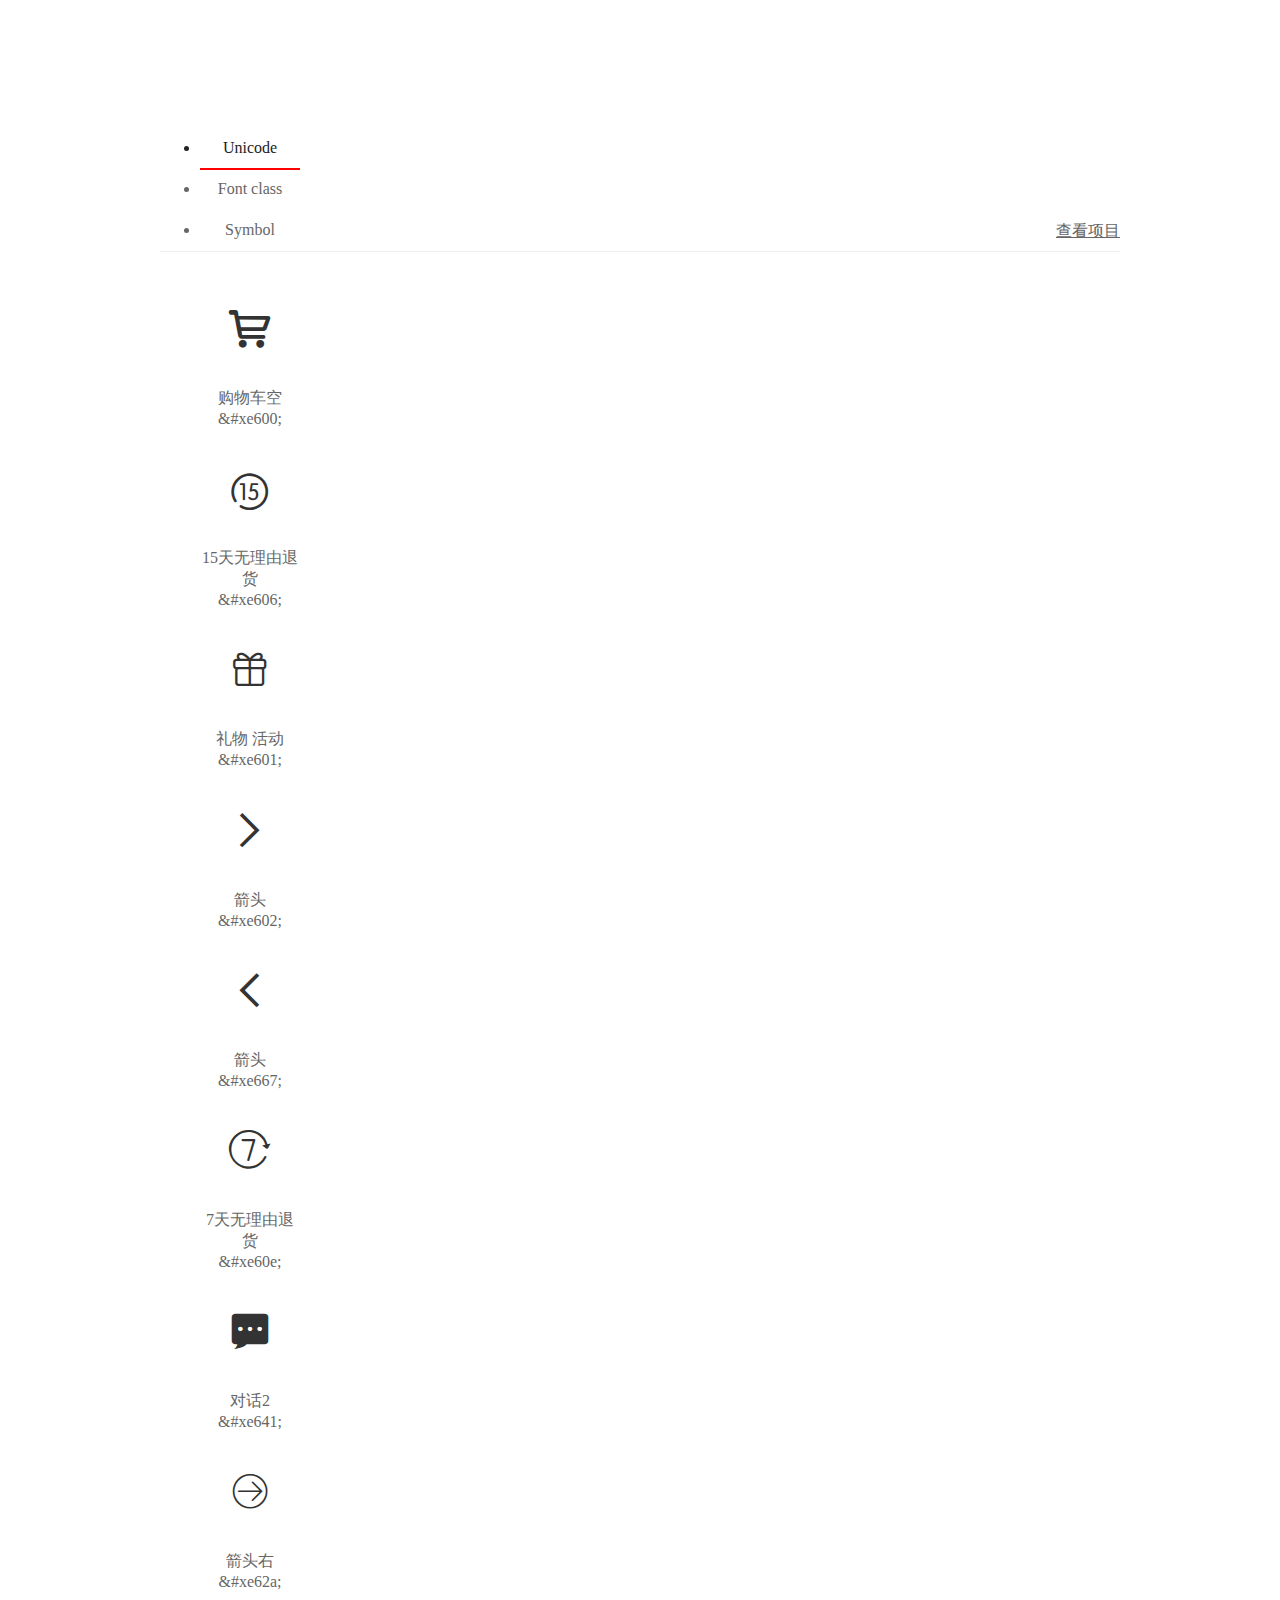
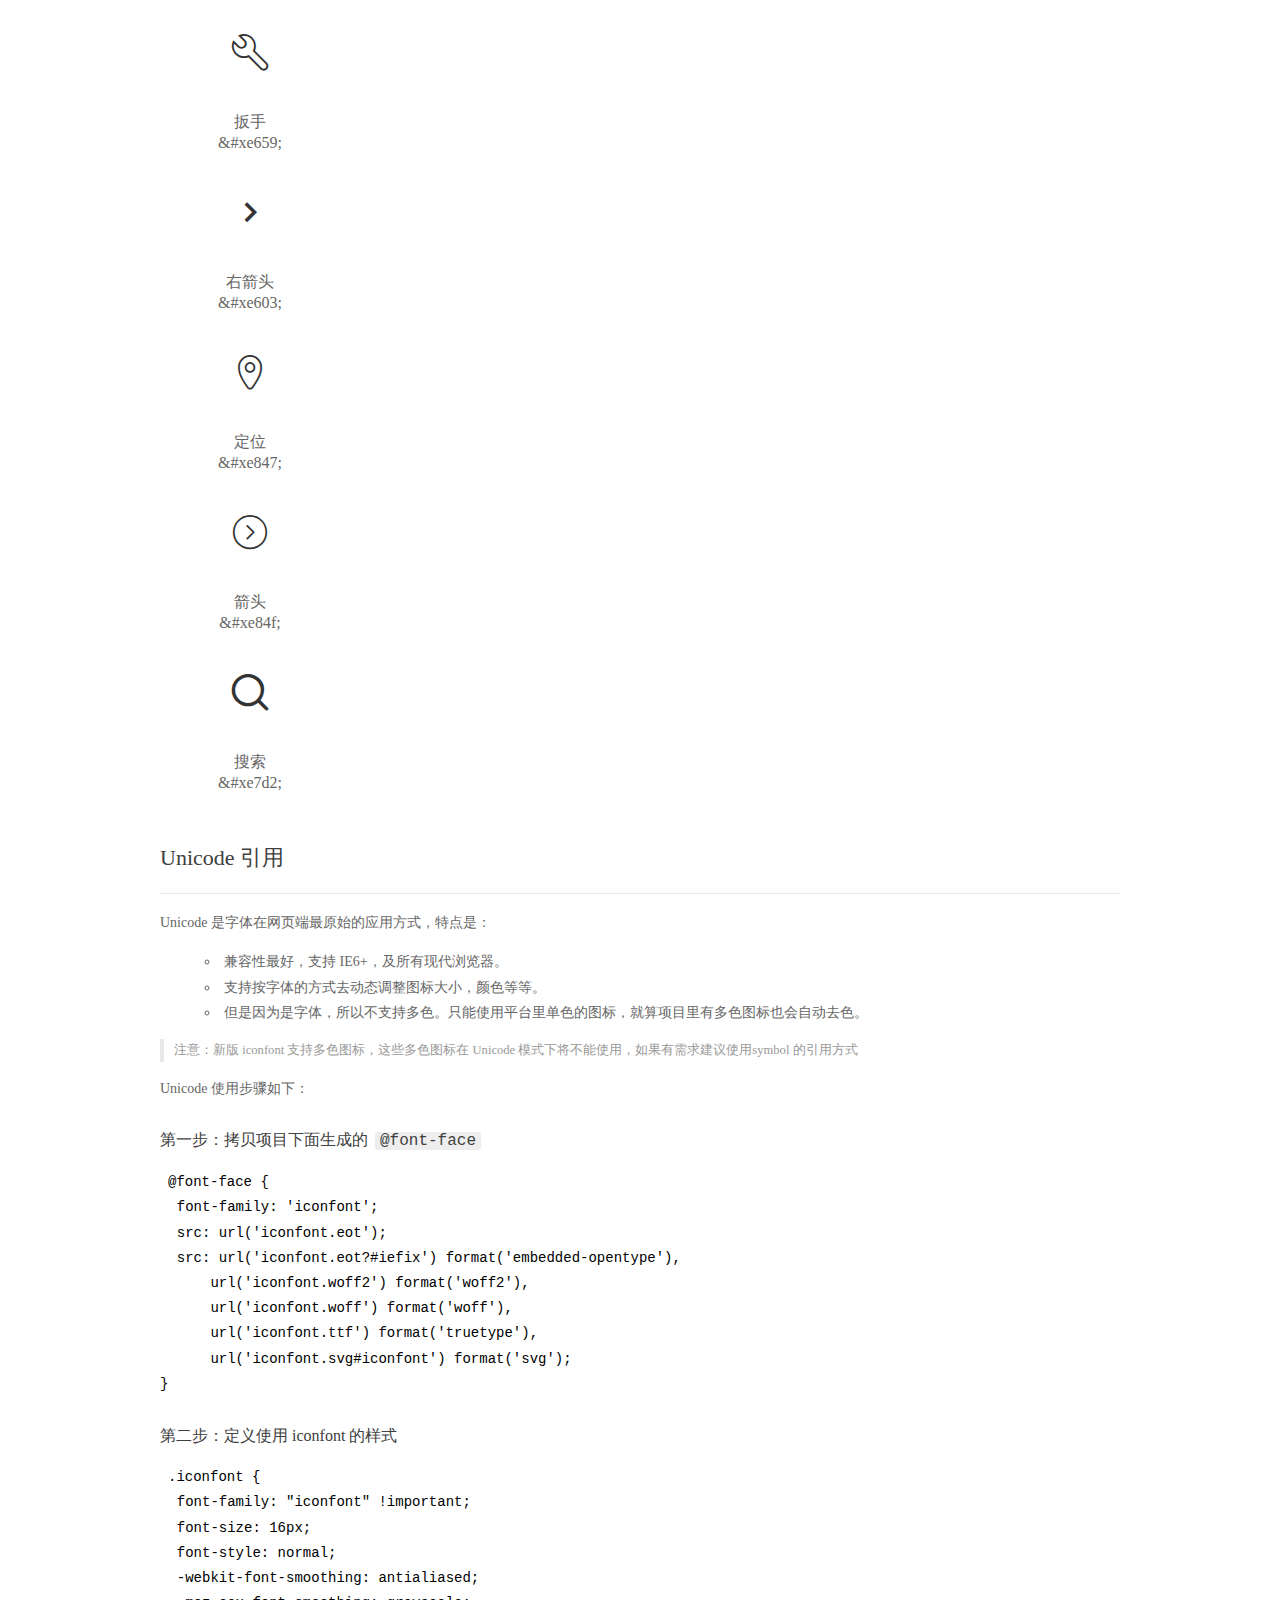
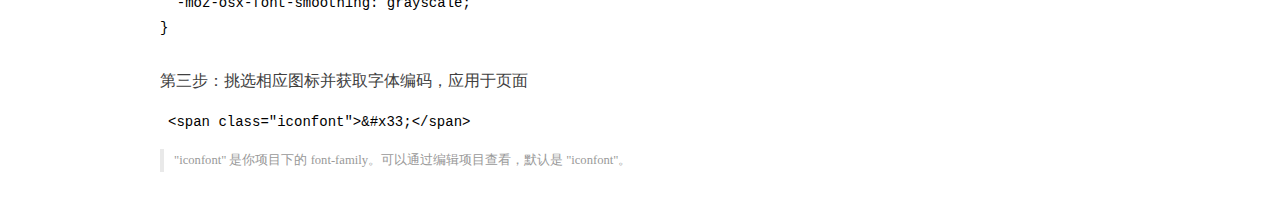
==== iconfont/demo_index.html @ 353aca3d "first submit" ====
<!DOCTYPE html>
<html>
<head>
  <meta charset="utf-8"/>
  <title>IconFont Demo</title>
  <link rel="shortcut icon" href="https://gtms04.alicdn.com/tps/i4/TB1_oz6GVXXXXaFXpXXJDFnIXXX-64-64.ico" type="image/x-icon"/>
  <link rel="stylesheet" href="https://g.alicdn.com/thx/cube/1.3.2/cube.min.css">
  <link rel="stylesheet" href="demo.css">
  <link rel="stylesheet" href="iconfont.css">
  <script src="iconfont.js"></script>
  <!-- jQuery -->
  <script src="https://a1.alicdn.com/oss/uploads/2018/12/26/7bfddb60-08e8-11e9-9b04-53e73bb6408b.js"></script>
  <!-- 代码高亮 -->
  <script src="https://a1.alicdn.com/oss/uploads/2018/12/26/a3f714d0-08e6-11e9-8a15-ebf944d7534c.js"></script>
</head>
<body>
  <div class="main">
    <h1 class="logo"><a href="https://www.iconfont.cn/" title="iconfont 首页" target="_blank">&#xe86b;</a></h1>
    <div class="nav-tabs">
      <ul id="tabs" class="dib-box">
        <li class="dib active"><span>Unicode</span></li>
        <li class="dib"><span>Font class</span></li>
        <li class="dib"><span>Symbol</span></li>
      </ul>
      
      <a href="https://www.iconfont.cn/manage/index?manage_type=myprojects&projectId=1374970" target="_blank" class="nav-more">查看项目</a>
      
    </div>
    <div class="tab-container">
      <div class="content unicode" style="display: block;">
          <ul class="icon_lists dib-box">
          
            <li class="dib">
              <span class="icon iconfont">&#xe600;</span>
                <div class="name">购物车空</div>
                <div class="code-name">&amp;#xe600;</div>
              </li>
          
            <li class="dib">
              <span class="icon iconfont">&#xe606;</span>
                <div class="name">15天无理由退货</div>
                <div class="code-name">&amp;#xe606;</div>
              </li>
          
            <li class="dib">
              <span class="icon iconfont">&#xe601;</span>
                <div class="name">礼物 活动</div>
                <div class="code-name">&amp;#xe601;</div>
              </li>
          
            <li class="dib">
              <span class="icon iconfont">&#xe602;</span>
                <div class="name">箭头</div>
                <div class="code-name">&amp;#xe602;</div>
              </li>
          
            <li class="dib">
              <span class="icon iconfont">&#xe667;</span>
                <div class="name">箭头</div>
                <div class="code-name">&amp;#xe667;</div>
              </li>
          
            <li class="dib">
              <span class="icon iconfont">&#xe60e;</span>
                <div class="name">7天无理由退货</div>
                <div class="code-name">&amp;#xe60e;</div>
              </li>
          
            <li class="dib">
              <span class="icon iconfont">&#xe641;</span>
                <div class="name">对话2</div>
                <div class="code-name">&amp;#xe641;</div>
              </li>
          
            <li class="dib">
              <span class="icon iconfont">&#xe62a;</span>
                <div class="name">箭头右</div>
                <div class="code-name">&amp;#xe62a;</div>
              </li>
          
            <li class="dib">
              <span class="icon iconfont">&#xe659;</span>
                <div class="name">扳手</div>
                <div class="code-name">&amp;#xe659;</div>
              </li>
          
            <li class="dib">
              <span class="icon iconfont">&#xe603;</span>
                <div class="name">右箭头</div>
                <div class="code-name">&amp;#xe603;</div>
              </li>
          
            <li class="dib">
              <span class="icon iconfont">&#xe847;</span>
                <div class="name">定位</div>
                <div class="code-name">&amp;#xe847;</div>
              </li>
          
            <li class="dib">
              <span class="icon iconfont">&#xe84f;</span>
                <div class="name">箭头</div>
                <div class="code-name">&amp;#xe84f;</div>
              </li>
          
            <li class="dib">
              <span class="icon iconfont">&#xe7d2;</span>
                <div class="name">搜索</div>
                <div class="code-name">&amp;#xe7d2;</div>
              </li>
          
          </ul>
          <div class="article markdown">
          <h2 id="unicode-">Unicode 引用</h2>
          <hr>

          <p>Unicode 是字体在网页端最原始的应用方式，特点是：</p>
          <ul>
            <li>兼容性最好，支持 IE6+，及所有现代浏览器。</li>
            <li>支持按字体的方式去动态调整图标大小，颜色等等。</li>
            <li>但是因为是字体，所以不支持多色。只能使用平台里单色的图标，就算项目里有多色图标也会自动去色。</li>
          </ul>
          <blockquote>
            <p>注意：新版 iconfont 支持多色图标，这些多色图标在 Unicode 模式下将不能使用，如果有需求建议使用symbol 的引用方式</p>
          </blockquote>
          <p>Unicode 使用步骤如下：</p>
          <h3 id="-font-face">第一步：拷贝项目下面生成的 <code>@font-face</code></h3>
<pre><code class="language-css"
>@font-face {
  font-family: 'iconfont';
  src: url('iconfont.eot');
  src: url('iconfont.eot?#iefix') format('embedded-opentype'),
      url('iconfont.woff2') format('woff2'),
      url('iconfont.woff') format('woff'),
      url('iconfont.ttf') format('truetype'),
      url('iconfont.svg#iconfont') format('svg');
}
</code></pre>
          <h3 id="-iconfont-">第二步：定义使用 iconfont 的样式</h3>
<pre><code class="language-css"
>.iconfont {
  font-family: "iconfont" !important;
  font-size: 16px;
  font-style: normal;
  -webkit-font-smoothing: antialiased;
  -moz-osx-font-smoothing: grayscale;
}
</code></pre>
          <h3 id="-">第三步：挑选相应图标并获取字体编码，应用于页面</h3>
<pre>
<code class="language-html"
>&lt;span class="iconfont"&gt;&amp;#x33;&lt;/span&gt;
</code></pre>
          <blockquote>
            <p>"iconfont" 是你项目下的 font-family。可以通过编辑项目查看，默认是 "iconfont"。</p>
          </blockquote>
          </div>
      </div>
      <div class="content font-class">
        <ul class="icon_lists dib-box">
          
          <li class="dib">
            <span class="icon iconfont icon-gouwuchekong"></span>
            <div class="name">
              购物车空
            </div>
            <div class="code-name">.icon-gouwuchekong
            </div>
          </li>
          
          <li class="dib">
            <span class="icon iconfont icon-15tianwuliyoutuihuo"></span>
            <div class="name">
              15天无理由退货
            </div>
            <div class="code-name">.icon-15tianwuliyoutuihuo
            </div>
          </li>
          
          <li class="dib">
            <span class="icon iconfont icon-liwuhuodong"></span>
            <div class="name">
              礼物 活动
            </div>
            <div class="code-name">.icon-liwuhuodong
            </div>
          </li>
          
          <li class="dib">
            <span class="icon iconfont icon-arrow-right"></span>
            <div class="name">
              箭头
            </div>
            <div class="code-name">.icon-arrow-right
            </div>
          </li>
          
          <li class="dib">
            <span class="icon iconfont icon-jiantou-copy"></span>
            <div class="name">
              箭头
            </div>
            <div class="code-name">.icon-jiantou-copy
            </div>
          </li>
          
          <li class="dib">
            <span class="icon iconfont icon-7tianwuliyoutuihuo"></span>
            <div class="name">
              7天无理由退货
            </div>
            <div class="code-name">.icon-7tianwuliyoutuihuo
            </div>
          </li>
          
          <li class="dib">
            <span class="icon iconfont icon-duihua2"></span>
            <div class="name">
              对话2
            </div>
            <div class="code-name">.icon-duihua2
            </div>
          </li>
          
          <li class="dib">
            <span class="icon iconfont icon-jiantouyou"></span>
            <div class="name">
              箭头右
            </div>
            <div class="code-name">.icon-jiantouyou
            </div>
          </li>
          
          <li class="dib">
            <span class="icon iconfont icon-banshou"></span>
            <div class="name">
              扳手
            </div>
            <div class="code-name">.icon-banshou
            </div>
          </li>
          
          <li class="dib">
            <span class="icon iconfont icon-ic_arrow_r"></span>
            <div class="name">
              右箭头
            </div>
            <div class="code-name">.icon-ic_arrow_r
            </div>
          </li>
          
          <li class="dib">
            <span class="icon iconfont icon-dingwei"></span>
            <div class="name">
              定位
            </div>
            <div class="code-name">.icon-dingwei
            </div>
          </li>
          
          <li class="dib">
            <span class="icon iconfont icon-jiantou"></span>
            <div class="name">
              箭头
            </div>
            <div class="code-name">.icon-jiantou
            </div>
          </li>
          
          <li class="dib">
            <span class="icon iconfont icon-sousuo"></span>
            <div class="name">
              搜索
            </div>
            <div class="code-name">.icon-sousuo
            </div>
          </li>
          
        </ul>
        <div class="article markdown">
        <h2 id="font-class-">font-class 引用</h2>
        <hr>

        <p>font-class 是 Unicode 使用方式的一种变种，主要是解决 Unicode 书写不直观，语意不明确的问题。</p>
        <p>与 Unicode 使用方式相比，具有如下特点：</p>
        <ul>
          <li>兼容性良好，支持 IE8+，及所有现代浏览器。</li>
          <li>相比于 Unicode 语意明确，书写更直观。可以很容易分辨这个 icon 是什么。</li>
          <li>因为使用 class 来定义图标，所以当要替换图标时，只需要修改 class 里面的 Unicode 引用。</li>
          <li>不过因为本质上还是使用的字体，所以多色图标还是不支持的。</li>
        </ul>
        <p>使用步骤如下：</p>
        <h3 id="-fontclass-">第一步：引入项目下面生成的 fontclass 代码：</h3>
<pre><code class="language-html">&lt;link rel="stylesheet" href="./iconfont.css"&gt;
</code></pre>
        <h3 id="-">第二步：挑选相应图标并获取类名，应用于页面：</h3>
<pre><code class="language-html">&lt;span class="iconfont icon-xxx"&gt;&lt;/span&gt;
</code></pre>
        <blockquote>
          <p>"
            iconfont" 是你项目下的 font-family。可以通过编辑项目查看，默认是 "iconfont"。</p>
        </blockquote>
      </div>
      </div>
      <div class="content symbol">
          <ul class="icon_lists dib-box">
          
            <li class="dib">
                <svg class="icon svg-icon" aria-hidden="true">
                  <use xlink:href="#icon-gouwuchekong"></use>
                </svg>
                <div class="name">购物车空</div>
                <div class="code-name">#icon-gouwuchekong</div>
            </li>
          
            <li class="dib">
                <svg class="icon svg-icon" aria-hidden="true">
                  <use xlink:href="#icon-15tianwuliyoutuihuo"></use>
                </svg>
                <div class="name">15天无理由退货</div>
                <div class="code-name">#icon-15tianwuliyoutuihuo</div>
            </li>
          
            <li class="dib">
                <svg class="icon svg-icon" aria-hidden="true">
                  <use xlink:href="#icon-liwuhuodong"></use>
                </svg>
                <div class="name">礼物 活动</div>
                <div class="code-name">#icon-liwuhuodong</div>
            </li>
          
            <li class="dib">
                <svg class="icon svg-icon" aria-hidden="true">
                  <use xlink:href="#icon-arrow-right"></use>
                </svg>
                <div class="name">箭头</div>
                <div class="code-name">#icon-arrow-right</div>
            </li>
          
            <li class="dib">
                <svg class="icon svg-icon" aria-hidden="true">
                  <use xlink:href="#icon-jiantou-copy"></use>
                </svg>
                <div class="name">箭头</div>
                <div class="code-name">#icon-jiantou-copy</div>
            </li>
          
            <li class="dib">
                <svg class="icon svg-icon" aria-hidden="true">
                  <use xlink:href="#icon-7tianwuliyoutuihuo"></use>
                </svg>
                <div class="name">7天无理由退货</div>
                <div class="code-name">#icon-7tianwuliyoutuihuo</div>
            </li>
          
            <li class="dib">
                <svg class="icon svg-icon" aria-hidden="true">
                  <use xlink:href="#icon-duihua2"></use>
                </svg>
                <div class="name">对话2</div>
                <div class="code-name">#icon-duihua2</div>
            </li>
          
            <li class="dib">
                <svg class="icon svg-icon" aria-hidden="true">
                  <use xlink:href="#icon-jiantouyou"></use>
                </svg>
                <div class="name">箭头右</div>
                <div class="code-name">#icon-jiantouyou</div>
            </li>
          
            <li class="dib">
                <svg class="icon svg-icon" aria-hidden="true">
                  <use xlink:href="#icon-banshou"></use>
                </svg>
                <div class="name">扳手</div>
                <div class="code-name">#icon-banshou</div>
            </li>
          
            <li class="dib">
                <svg class="icon svg-icon" aria-hidden="true">
                  <use xlink:href="#icon-ic_arrow_r"></use>
                </svg>
                <div class="name">右箭头</div>
                <div class="code-name">#icon-ic_arrow_r</div>
            </li>
          
            <li class="dib">
                <svg class="icon svg-icon" aria-hidden="true">
                  <use xlink:href="#icon-dingwei"></use>
                </svg>
                <div class="name">定位</div>
                <div class="code-name">#icon-dingwei</div>
            </li>
          
            <li class="dib">
                <svg class="icon svg-icon" aria-hidden="true">
                  <use xlink:href="#icon-jiantou"></use>
                </svg>
                <div class="name">箭头</div>
                <div class="code-name">#icon-jiantou</div>
            </li>
          
            <li class="dib">
                <svg class="icon svg-icon" aria-hidden="true">
                  <use xlink:href="#icon-sousuo"></use>
                </svg>
                <div class="name">搜索</div>
                <div class="code-name">#icon-sousuo</div>
            </li>
          
          </ul>
          <div class="article markdown">
          <h2 id="symbol-">Symbol 引用</h2>
          <hr>

          <p>这是一种全新的使用方式，应该说这才是未来的主流，也是平台目前推荐的用法。相关介绍可以参考这篇<a href="">文章</a>
            这种用法其实是做了一个 SVG 的集合，与另外两种相比具有如下特点：</p>
          <ul>
            <li>支持多色图标了，不再受单色限制。</li>
            <li>通过一些技巧，支持像字体那样，通过 <code>font-size</code>, <code>color</code> 来调整样式。</li>
            <li>兼容性较差，支持 IE9+，及现代浏览器。</li>
            <li>浏览器渲染 SVG 的性能一般，还不如 png。</li>
          </ul>
          <p>使用步骤如下：</p>
          <h3 id="-symbol-">第一步：引入项目下面生成的 symbol 代码：</h3>
<pre><code class="language-html">&lt;script src="./iconfont.js"&gt;&lt;/script&gt;
</code></pre>
          <h3 id="-css-">第二步：加入通用 CSS 代码（引入一次就行）：</h3>
<pre><code class="language-html">&lt;style&gt;
.icon {
  width: 1em;
  height: 1em;
  vertical-align: -0.15em;
  fill: currentColor;
  overflow: hidden;
}
&lt;/style&gt;
</code></pre>
          <h3 id="-">第三步：挑选相应图标并获取类名，应用于页面：</h3>
<pre><code class="language-html">&lt;svg class="icon" aria-hidden="true"&gt;
  &lt;use xlink:href="#icon-xxx"&gt;&lt;/use&gt;
&lt;/svg&gt;
</code></pre>
          </div>
      </div>

    </div>
  </div>
  <script>
  $(document).ready(function () {
      $('.tab-container .content:first').show()

      $('#tabs li').click(function (e) {
        var tabContent = $('.tab-container .content')
        var index = $(this).index()

        if ($(this).hasClass('active')) {
          return
        } else {
          $('#tabs li').removeClass('active')
          $(this).addClass('active')

          tabContent.hide().eq(index).fadeIn()
        }
      })
    })
  </script>
</body>
</html>
---- iconfont/demo.css ----
/* Logo 字体 */
@font-face {
  font-family: "iconfont logo";
  src: url('https://at.alicdn.com/t/font_985780_km7mi63cihi.eot?t=1545807318834');
  src: url('https://at.alicdn.com/t/font_985780_km7mi63cihi.eot?t=1545807318834#iefix') format('embedded-opentype'),
    url('https://at.alicdn.com/t/font_985780_km7mi63cihi.woff?t=1545807318834') format('woff'),
    url('https://at.alicdn.com/t/font_985780_km7mi63cihi.ttf?t=1545807318834') format('truetype'),
    url('https://at.alicdn.com/t/font_985780_km7mi63cihi.svg?t=1545807318834#iconfont') format('svg');
}

.logo {
  font-family: "iconfont logo";
  font-size: 160px;
  font-style: normal;
  -webkit-font-smoothing: antialiased;
  -moz-osx-font-smoothing: grayscale;
}

/* tabs */
.nav-tabs {
  position: relative;
}

.nav-tabs .nav-more {
  position: absolute;
  right: 0;
  bottom: 0;
  height: 42px;
  line-height: 42px;
  color: #666;
}

#tabs {
  border-bottom: 1px solid #eee;
}

#tabs li {
  cursor: pointer;
  width: 100px;
  height: 40px;
  line-height: 40px;
  text-align: center;
  font-size: 16px;
  border-bottom: 2px solid transparent;
  position: relative;
  z-index: 1;
  margin-bottom: -1px;
  color: #666;
}


#tabs .active {
  border-bottom-color: #f00;
  color: #222;
}

.tab-container .content {
  display: none;
}

/* 页面布局 */
.main {
  padding: 30px 100px;
  width: 960px;
  margin: 0 auto;
}

.main .logo {
  color: #333;
  text-align: left;
  margin-bottom: 30px;
  line-height: 1;
  height: 110px;
  margin-top: -50px;
  overflow: hidden;
  *zoom: 1;
}

.main .logo a {
  font-size: 160px;
  color: #333;
}

.helps {
  margin-top: 40px;
}

.helps pre {
  padding: 20px;
  margin: 10px 0;
  border: solid 1px #e7e1cd;
  background-color: #fffdef;
  overflow: auto;
}

.icon_lists {
  width: 100% !important;
  overflow: hidden;
  *zoom: 1;
}

.icon_lists li {
  width: 100px;
  margin-bottom: 10px;
  margin-right: 20px;
  text-align: center;
  list-style: none !important;
  cursor: default;
}

.icon_lists li .code-name {
  line-height: 1.2;
}

.icon_lists .icon {
  display: block;
  height: 100px;
  line-height: 100px;
  font-size: 42px;
  margin: 10px auto;
  color: #333;
  -webkit-transition: font-size 0.25s linear, width 0.25s linear;
  -moz-transition: font-size 0.25s linear, width 0.25s linear;
  transition: font-size 0.25s linear, width 0.25s linear;
}

.icon_lists .icon:hover {
  font-size: 100px;
}

.icon_lists .svg-icon {
  /* 通过设置 font-size 来改变图标大小 */
  width: 1em;
  /* 图标和文字相邻时，垂直对齐 */
  vertical-align: -0.15em;
  /* 通过设置 color 来改变 SVG 的颜色/fill */
  fill: currentColor;
  /* path 和 stroke 溢出 viewBox 部分在 IE 下会显示
      normalize.css 中也包含这行 */
  overflow: hidden;
}

.icon_lists li .name,
.icon_lists li .code-name {
  color: #666;
}

/* markdown 样式 */
.markdown {
  color: #666;
  font-size: 14px;
  line-height: 1.8;
}

.highlight {
  line-height: 1.5;
}

.markdown img {
  vertical-align: middle;
  max-width: 100%;
}

.markdown h1 {
  color: #404040;
  font-weight: 500;
  line-height: 40px;
  margin-bottom: 24px;
}

.markdown h2,
.markdown h3,
.markdown h4,
.markdown h5,
.markdown h6 {
  color: #404040;
  margin: 1.6em 0 0.6em 0;
  font-weight: 500;
  clear: both;
}

.markdown h1 {
  font-size: 28px;
}

.markdown h2 {
  font-size: 22px;
}

.markdown h3 {
  font-size: 16px;
}

.markdown h4 {
  font-size: 14px;
}

.markdown h5 {
  font-size: 12px;
}

.markdown h6 {
  font-size: 12px;
}

.markdown hr {
  height: 1px;
  border: 0;
  background: #e9e9e9;
  margin: 16px 0;
  clear: both;
}

.markdown p {
  margin: 1em 0;
}

.markdown>p,
.markdown>blockquote,
.markdown>.highlight,
.markdown>ol,
.markdown>ul {
  width: 80%;
}

.markdown ul>li {
  list-style: circle;
}

.markdown>ul li,
.markdown blockquote ul>li {
  margin-left: 20px;
  padding-left: 4px;
}

.markdown>ul li p,
.markdown>ol li p {
  margin: 0.6em 0;
}

.markdown ol>li {
  list-style: decimal;
}

.markdown>ol li,
.markdown blockquote ol>li {
  margin-left: 20px;
  padding-left: 4px;
}

.markdown code {
  margin: 0 3px;
  padding: 0 5px;
  background: #eee;
  border-radius: 3px;
}

.markdown strong,
.markdown b {
  font-weight: 600;
}

.markdown>table {
  border-collapse: collapse;
  border-spacing: 0px;
  empty-cells: show;
  border: 1px solid #e9e9e9;
  width: 95%;
  margin-bottom: 24px;
}

.markdown>table th {
  white-space: nowrap;
  color: #333;
  font-weight: 600;
}

.markdown>table th,
.markdown>table td {
  border: 1px solid #e9e9e9;
  padding: 8px 16px;
  text-align: left;
}

.markdown>table th {
  background: #F7F7F7;
}

.markdown blockquote {
  font-size: 90%;
  color: #999;
  border-left: 4px solid #e9e9e9;
  padding-left: 0.8em;
  margin: 1em 0;
}

.markdown blockquote p {
  margin: 0;
}

.markdown .anchor {
  opacity: 0;
  transition: opacity 0.3s ease;
  margin-left: 8px;
}

.markdown .waiting {
  color: #ccc;
}

.markdown h1:hover .anchor,
.markdown h2:hover .anchor,
.markdown h3:hover .anchor,
.markdown h4:hover .anchor,
.markdown h5:hover .anchor,
.markdown h6:hover .anchor {
  opacity: 1;
  display: inline-block;
}

.markdown>br,
.markdown>p>br {
  clear: both;
}


.hljs {
  display: block;
  background: white;
  padding: 0.5em;
  color: #333333;
  overflow-x: auto;
}

.hljs-comment,
.hljs-meta {
  color: #969896;
}

.hljs-string,
.hljs-variable,
.hljs-template-variable,
.hljs-strong,
.hljs-emphasis,
.hljs-quote {
  color: #df5000;
}

.hljs-keyword,
.hljs-selector-tag,
.hljs-type {
  color: #a71d5d;
}

.hljs-literal,
.hljs-symbol,
.hljs-bullet,
.hljs-attribute {
  color: #0086b3;
}

.hljs-section,
.hljs-name {
  color: #63a35c;
}

.hljs-tag {
  color: #333333;
}

.hljs-title,
.hljs-attr,
.hljs-selector-id,
.hljs-selector-class,
.hljs-selector-attr,
.hljs-selector-pseudo {
  color: #795da3;
}

.hljs-addition {
  color: #55a532;
  background-color: #eaffea;
}

.hljs-deletion {
  color: #bd2c00;
  background-color: #ffecec;
}

.hljs-link {
  text-decoration: underline;
}

/* 代码高亮 */
/* PrismJS 1.15.0
https://prismjs.com/download.html#themes=prism&languages=markup+css+clike+javascript */
/**
 * prism.js default theme for JavaScript, CSS and HTML
 * Based on dabblet (http://dabblet.com)
 * @author Lea Verou
 */
code[class*="language-"],
pre[class*="language-"] {
  color: black;
  background: none;
  text-shadow: 0 1px white;
  font-family: Consolas, Monaco, 'Andale Mono', 'Ubuntu Mono', monospace;
  text-align: left;
  white-space: pre;
  word-spacing: normal;
  word-break: normal;
  word-wrap: normal;
  line-height: 1.5;

  -moz-tab-size: 4;
  -o-tab-size: 4;
  tab-size: 4;

  -webkit-hyphens: none;
  -moz-hyphens: none;
  -ms-hyphens: none;
  hyphens: none;
}

pre[class*="language-"]::-moz-selection,
pre[class*="language-"] ::-moz-selection,
code[class*="language-"]::-moz-selection,
code[class*="language-"] ::-moz-selection {
  text-shadow: none;
  background: #b3d4fc;
}

pre[class*="language-"]::selection,
pre[class*="language-"] ::selection,
code[class*="language-"]::selection,
code[class*="language-"] ::selection {
  text-shadow: none;
  background: #b3d4fc;
}

@media print {

  code[class*="language-"],
  pre[class*="language-"] {
    text-shadow: none;
  }
}

/* Code blocks */
pre[class*="language-"] {
  padding: 1em;
  margin: .5em 0;
  overflow: auto;
}

:not(pre)>code[class*="language-"],
pre[class*="language-"] {
  background: #f5f2f0;
}

/* Inline code */
:not(pre)>code[class*="language-"] {
  padding: .1em;
  border-radius: .3em;
  white-space: normal;
}

.token.comment,
.token.prolog,
.token.doctype,
.token.cdata {
  color: slategray;
}

.token.punctuation {
  color: #999;
}

.namespace {
  opacity: .7;
}

.token.property,
.token.tag,
.token.boolean,
.token.number,
.token.constant,
.token.symbol,
.token.deleted {
  color: #905;
}

.token.selector,
.token.attr-name,
.token.string,
.token.char,
.token.builtin,
.token.inserted {
  color: #690;
}

.token.operator,
.token.entity,
.token.url,
.language-css .token.string,
.style .token.string {
  color: #9a6e3a;
  background: hsla(0, 0%, 100%, .5);
}

.token.atrule,
.token.attr-value,
.token.keyword {
  color: #07a;
}

.token.function,
.token.class-name {
  color: #DD4A68;
}

.token.regex,
.token.important,
.token.variable {
  color: #e90;
}

.token.important,
.token.bold {
  font-weight: bold;
}

.token.italic {
  font-style: italic;
}

.token.entity {
  cursor: help;
}
---- iconfont/iconfont.css ----
@font-face {font-family: "iconfont";
  src: url('iconfont.eot?t=1566984091043'); /* IE9 */
  src: url('iconfont.eot?t=1566984091043#iefix') format('embedded-opentype'), /* IE6-IE8 */
  url('[data-uri]') format('woff2'),
  url('iconfont.woff?t=1566984091043') format('woff'),
  url('iconfont.ttf?t=1566984091043') format('truetype'), /* chrome, firefox, opera, Safari, Android, iOS 4.2+ */
  url('iconfont.svg?t=1566984091043#iconfont') format('svg'); /* iOS 4.1- */
}

.iconfont {
  font-family: "iconfont" !important;
  font-size: 16px;
  font-style: normal;
  -webkit-font-smoothing: antialiased;
  -moz-osx-font-smoothing: grayscale;
}

.icon-gouwuchekong:before {
  content: "\e600";
}

.icon-15tianwuliyoutuihuo:before {
  content: "\e606";
}

.icon-liwuhuodong:before {
  content: "\e601";
}

.icon-arrow-right:before {
  content: "\e602";
}

.icon-jiantou-copy:before {
  content: "\e667";
}

.icon-7tianwuliyoutuihuo:before {
  content: "\e60e";
}

.icon-duihua2:before {
  content: "\e641";
}

.icon-jiantouyou:before {
  content: "\e62a";
}

.icon-banshou:before {
  content: "\e659";
}

.icon-ic_arrow_r:before {
  content: "\e603";
}

.icon-dingwei:before {
  content: "\e847";
}

.icon-jiantou:before {
  content: "\e84f";
}

.icon-sousuo:before {
  content: "\e7d2";
}
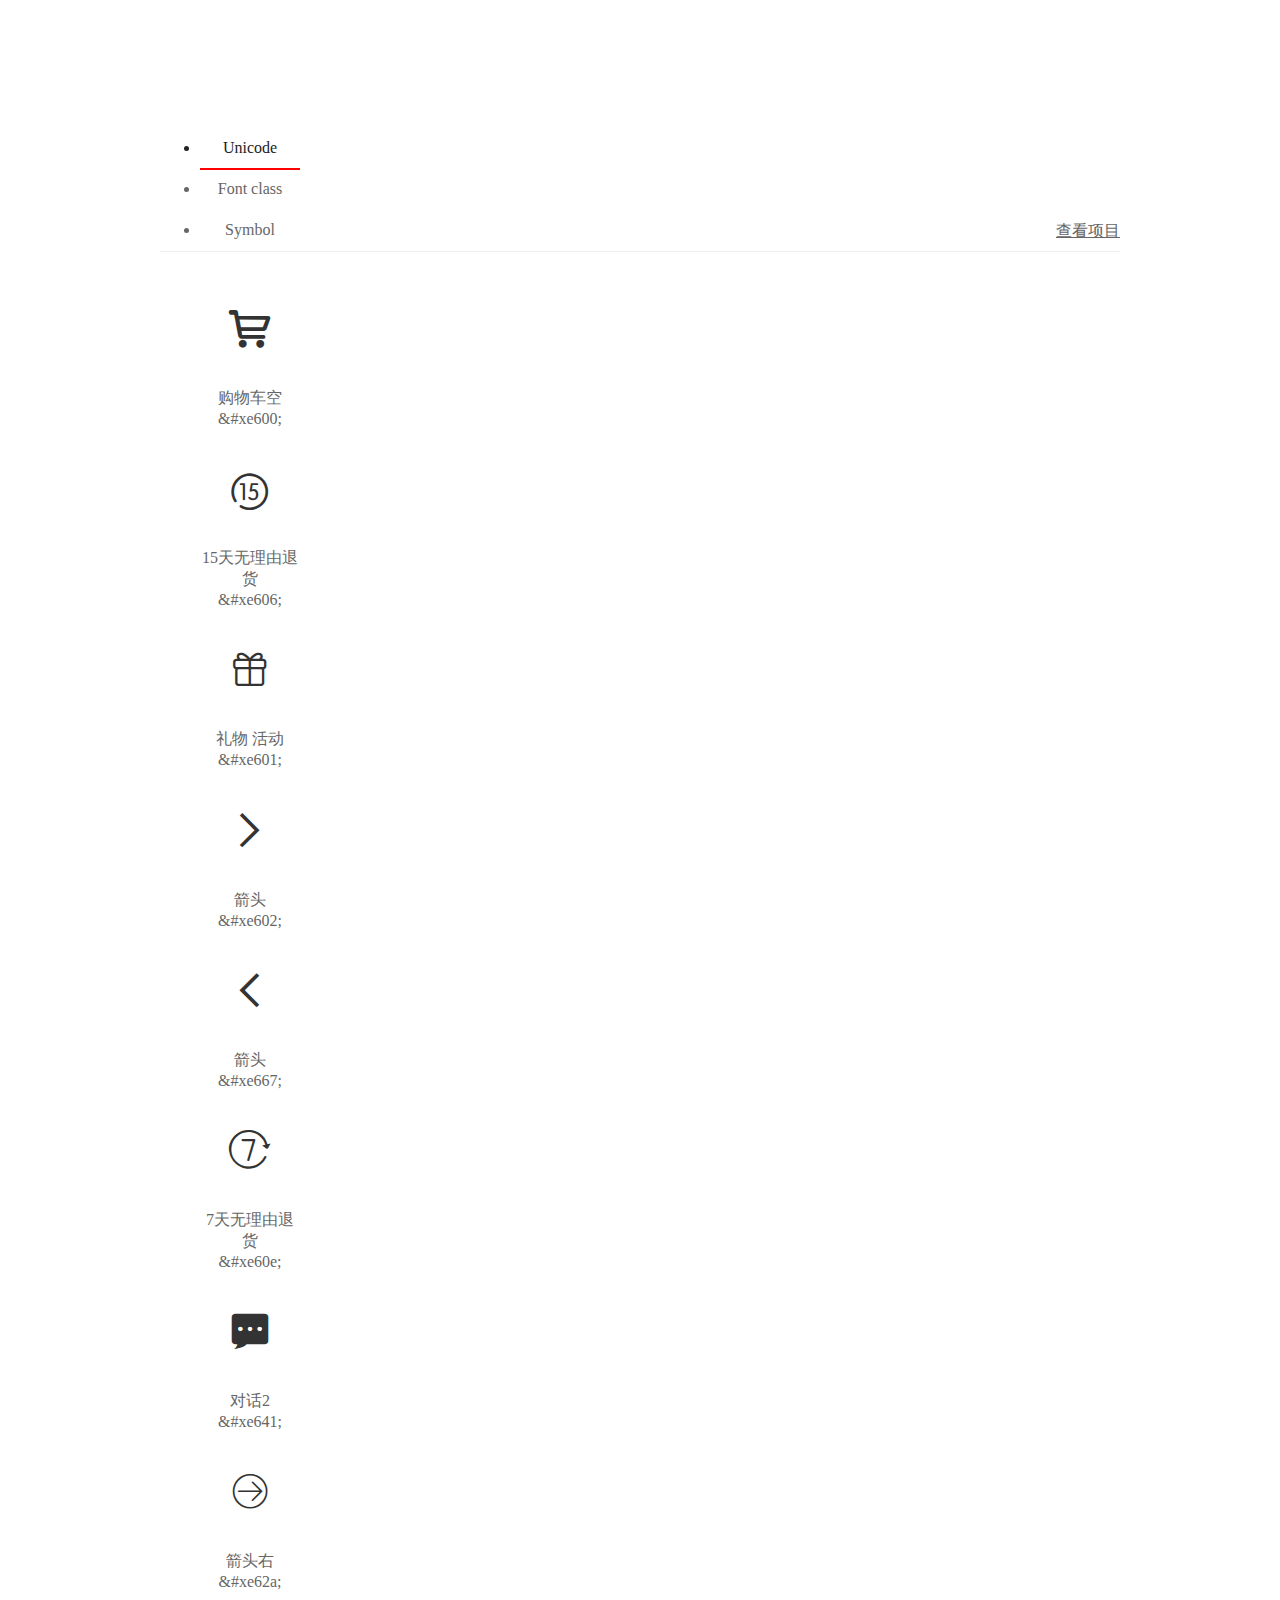
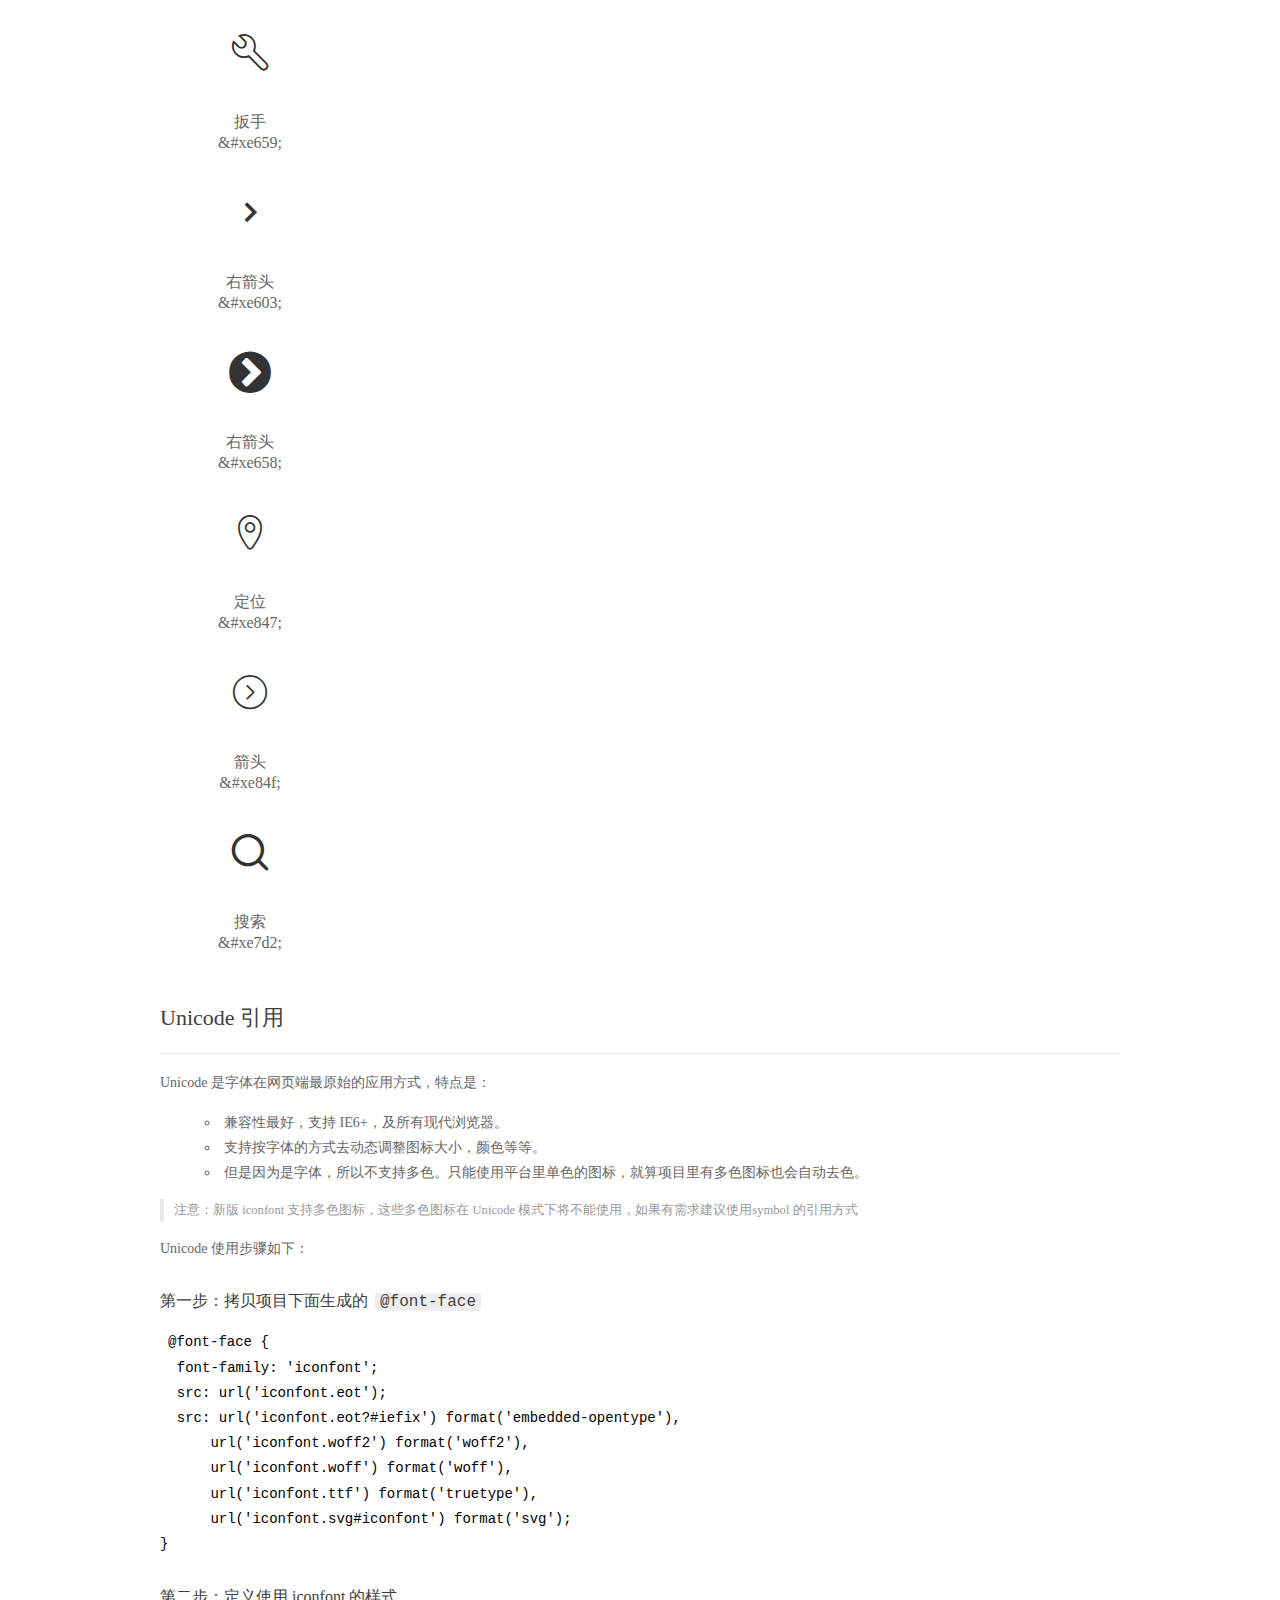
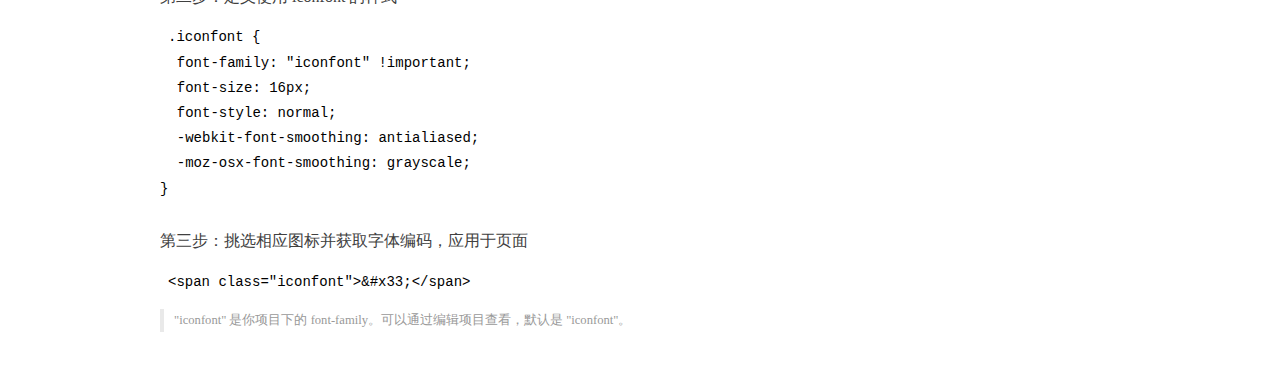
==== commit bf49e180: "update" ====
--- a/iconfont/demo_index.html
+++ b/iconfont/demo_index.html
@@ -91,6 +91,12 @@
               </li>
           
             <li class="dib">
+              <span class="icon iconfont">&#xe658;</span>
+                <div class="name">右箭头</div>
+                <div class="code-name">&amp;#xe658;</div>
+              </li>
+          
+            <li class="dib">
               <span class="icon iconfont">&#xe847;</span>
                 <div class="name">定位</div>
                 <div class="code-name">&amp;#xe847;</div>
@@ -249,6 +255,15 @@
           </li>
           
           <li class="dib">
+            <span class="icon iconfont icon-youjiantou"></span>
+            <div class="name">
+              右箭头
+            </div>
+            <div class="code-name">.icon-youjiantou
+            </div>
+          </li>
+          
+          <li class="dib">
             <span class="icon iconfont icon-dingwei"></span>
             <div class="name">
               定位
@@ -386,6 +401,14 @@
           
             <li class="dib">
                 <svg class="icon svg-icon" aria-hidden="true">
+                  <use xlink:href="#icon-youjiantou"></use>
+                </svg>
+                <div class="name">右箭头</div>
+                <div class="code-name">#icon-youjiantou</div>
+            </li>
+          
+            <li class="dib">
+                <svg class="icon svg-icon" aria-hidden="true">
                   <use xlink:href="#icon-dingwei"></use>
                 </svg>
                 <div class="name">定位</div>
--- a/iconfont/iconfont.css
+++ b/iconfont/iconfont.css
@@ -1,10 +1,10 @@
 @font-face {font-family: "iconfont";
-  src: url('iconfont.eot?t=1566984091043'); /* IE9 */
-  src: url('iconfont.eot?t=1566984091043#iefix') format('embedded-opentype'), /* IE6-IE8 */
-  url('[data-uri]') format('woff2'),
-  url('iconfont.woff?t=1566984091043') format('woff'),
-  url('iconfont.ttf?t=1566984091043') format('truetype'), /* chrome, firefox, opera, Safari, Android, iOS 4.2+ */
-  url('iconfont.svg?t=1566984091043#iconfont') format('svg'); /* iOS 4.1- */
+  src: url('iconfont.eot?t=1567226617226'); /* IE9 */
+  src: url('iconfont.eot?t=1567226617226#iefix') format('embedded-opentype'), /* IE6-IE8 */
+  url('[data-uri]') format('woff2'),
+  url('iconfont.woff?t=1567226617226') format('woff'),
+  url('iconfont.ttf?t=1567226617226') format('truetype'), /* chrome, firefox, opera, Safari, Android, iOS 4.2+ */
+  url('iconfont.svg?t=1567226617226#iconfont') format('svg'); /* iOS 4.1- */
 }
 
 .iconfont {
@@ -55,6 +55,10 @@
   content: "\e603";
 }
 
+.icon-youjiantou:before {
+  content: "\e658";
+}
+
 .icon-dingwei:before {
   content: "\e847";
 }
